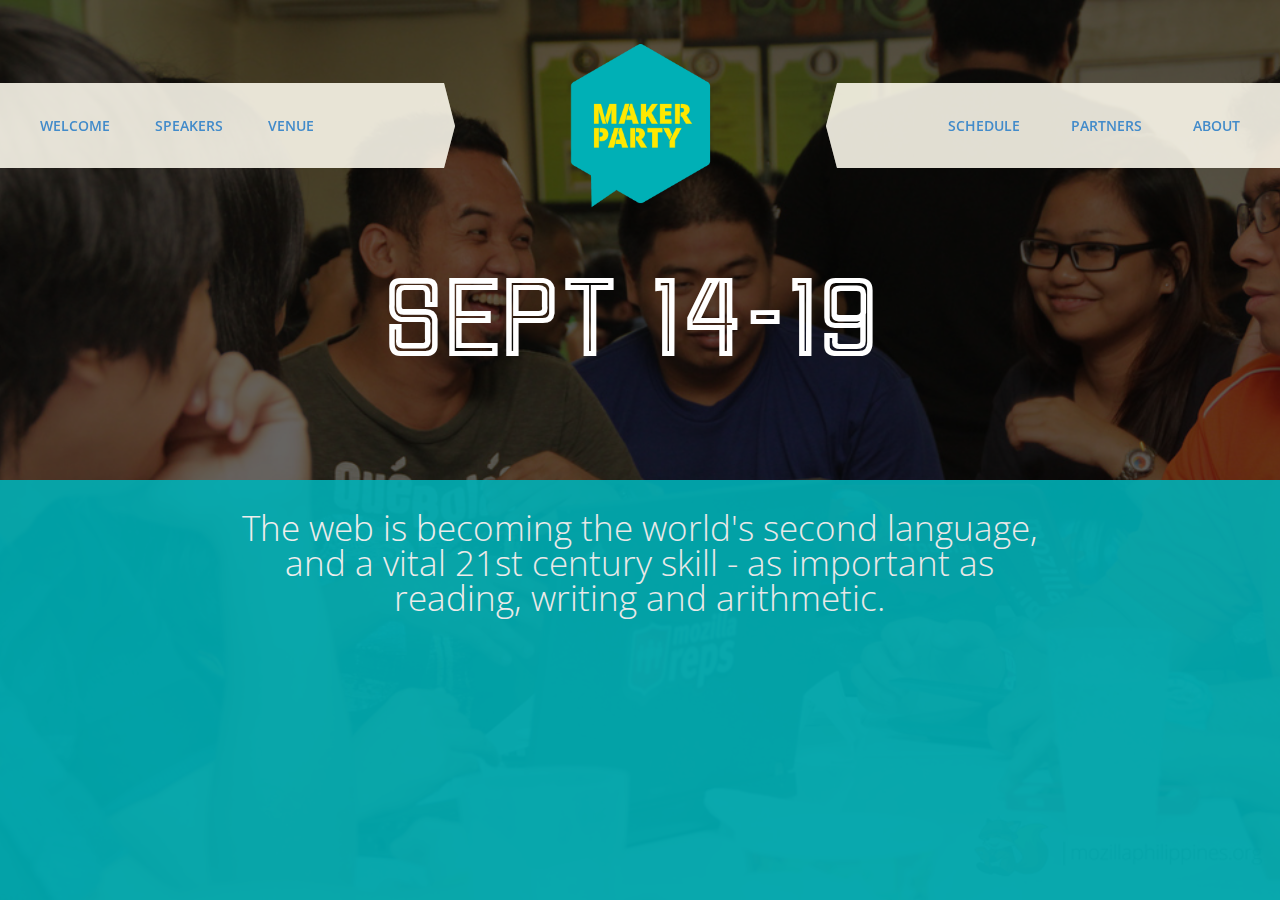
==== index.html @ e2e30bcb "First commit" ====
<!DOCTYPE html>
<html lang="en">

<head>
    <meta charset="UTF-8">
    <title>Maker Party Cochin</title>
    <link rel="icon" type="image/png" href="img/MakerPartyLogo.png">
    <link href='http://fonts.googleapis.com/css?family=Open+Sans:400,700,300,600' rel='stylesheet' type='text/css'>
    <link rel="stylesheet" href="css/bootstrap.min.css">
    <link rel="stylesheet" href="css/style.css">
    <link rel="stylesheet" href="css/mediaquery.css">
    <script type="text/javascript" src="js/jquery.js"></script>
    <script type="text/javascript" src="js/masonry.js"></script>
    <script type="text/javascript" src="js/style.js"></script>
</head>

<body>
    <header>
        <h1 title="Web Maker Cochin"><a href="#intro"><img class="img-responsive center-block" src="img/MakerPartyLogo.png" alt="HDLive 2012"></a></h1>
        <nav>
            <div class="wrapper">
                <span id="toggle">Menu</span>
                <ul class="pull-left upper text-left">
                    <li><a href="#intro" title="Welcome" class="intro-nav">Welcome</a>
                    </li>
                    <li><a href="#speakers-top" title="Speakers" class="speakers-nav">Speakers</a>
                    </li>
                    <li><a href="#venue-top" title="Venue" class="venue-nav">Venue</a>
                    </li>
                </ul>
                <ul class="pull-right upper text-right">
                    <li><a href="#schedule" title="Schedule" class="schedule-nav">Schedule</a>
                    </li>
                    <li><a href="#partners" title="Partners" class="partners-nav">Partners</a>
                    </li>
                    <li><a href="#about" title="About" class="about-nav">About</a>
                    </li>
                </ul>
            </div>
        </nav>
    </header>
    <section class="landing screen-width">
       <div class="section-overlay"></div>
        <div class="container-fluid">
            <div class="row coverpic">
                <div class="col-md-6 col-md-offset-3 date text-center">
                    Sept 14-19
                </div>
            </div>
            <div class="row webmakermotorow">
                <div class="col-xs-10 col-xs-offset-1 col-md-8 col-md-offset-2 webmakermoto text-center">
                    <span>The web is becoming the world's second language, and a vital 21st century skill - as important as reading, writing and arithmetic.</span>
                </div>
            </div>
        </div>
    </section>
</body>

</html>
---- css/style.css ----
body{
    font-family: 'Open Sans', sans-serif;
}
@font-face {
            font-family: 'testfont';
            src: url('../fonts/HallandaleSquareInline.ttf');
        }
.section-overlay{background-color:rgba(0,0,0,0.6);position:absolute;width:100%;height:100%;left:0;top:0;}
header {
    position: fixed;
    z-index: 1000;
    display: block;
    width: 100%;
    height: 170px;
    padding: 0px;
    margin: 0px;
    font-family: 'Open Sans', sans-serif;
    font-weight:600;
    background-color:transparent;
}
header h1 {
    text-align: center;
    max-width: 385px;
    max-height:204px;
    margin: 23px auto 0px;
    position: relative;
    z-index: 1;
}
header h1 img{
    max-width: 385px;
    max-height:204px;
}
nav {
    position: absolute;
    top: 83px;
    width: 100%;
    height: 85px;
    background: url('../img/BG-nav.png') no-repeat scroll center center transparent;
    display:block;
}
.wrapper {
    display: block;
    margin: 0px auto;
    padding: 0px;
    max-width: 1200px;
}
nav #toggle {
    display: none;
    height: 50px;
    text-align: center;
    cursor: pointer;
    text-indent: -999em;
    background: url('../img/BG-toggle-icon.png') no-repeat scroll center center transparent;
}
.upper {
    text-transform: uppercase;
}
nav ul {
    width: 49%;
    line-height: 85px;
    padding: 0px;
    margin: 0px;
    position: relative;
}
nav ul a{
    /*color:#00b0b6;*/
}
nav ul a:hover{
    text-decoration: none;
}
nav ul li {
    display: inline-block;
}
nav .pull-left li{
    margin: 0px 7% 0px 0px;
}
nav .pull-right li{
    margin: 0px 0px 0px 8%;
}
.landing{
    /*background-color:#f1f1f1;*/
    background:url('../img/cover1.jpg') repeat scroll center center / cover transparent;
}
.date{
    font-family: 'testfont';
    color:#fff;
    font-size:90px;
    padding-top:20%;
    letter-spacing:5px;
}
.coverpic{
    height:480px;
}
.webmakermotorow{
    background-color:#00b0b6;
    opacity:0.9;
    box-shadow: 2px 2px 2px #fff;
    font-weight: 300;
    
}
.webmakermoto{
    padding-top:30px;
    font-size:35px;
    line-height:35px;
    color:#fff;
}
---- css/mediaquery.css ----
/*
 * Media queries ------------------------------------
 */

@media screen and (max-width: 1260px) {
	.wrapper{padding:0 5%;width:90%;}
	nav .wrapper{padding:0 3%;width:94%;}
	footer #sticky{padding-right:0;width:90%;}
	footer #signup {width:78%;}
	footer #socialise {width:22%;}	
}
@media screen and (max-width: 1080px) {
	
	#intro h2{font-size:14em;}
	#intro h3{font-size:3em;}
	body{font-size:11px;} 
	#topbar p{width:33%}
	nav ul{	width:32%;}
	#speakers .mini-bio{font-size:1.2em;}
	#speakers article{padding-left:15%;}
	#speakers article.odd{margin-left:0;}
	#speakers article.even{margin-left:125px;}
	#speakers article.blank{width:0;height:0;}
	#venue-detail object{height:180px;}
	.slide-pane ul li{margin:0 15px;}
	.slide-pane .spacer-right{right:-50px;width:70px;}
	#partners-list div{width:44%;}	
	#sponsors-list div{min-height:330px;}
}
@media screen and (max-width: 960px) {
	
	header{position:inherit;height:0;}
	
	#topbar{background:rgb(12,79,89);z-index:1001;}
	#topbar,nav {position:fixed!important;}
	#topbar p{font-size:1.7em;background:none;}
	#topbar .left{width:40%;text-align:left;padding-left:3%;}
	#topbar .right{width:40%;text-align:right;padding-right:0;}
	#topbar a{float:right;}
	#topbar span{display:none;}
	#topbar a small{display:block;float:left;margin-right:-43px;padding:2px 0;font-size:0.7em;letter-spacing:0.05em;line-height:23px;}
	#topbar a strong{position:relative;background:url('../images/BG-orange-stripe.png')repeat center;top:0;width:auto;padding:0 20px;height:46px;overflow:hidden;line-height:60px;}
	#topbar a strong em{display:inline-block;vertical-align:baseline;font-size:2.5em;}
	#topbar a:hover strong{padding:0 22px;} 
	
	nav{position:absolute;top:0px;width:100%;height:50px;background:rgba(245,242,230,0.9);z-index:1000 !important;}
	nav .wrapper{padding:0;width:100%;}
	nav ul{line-height:50px;width:47.5%;font-size:1.2em;}
	nav ul.pull-left{text-align:right;}
	nav ul.pull-right{text-align:left;}
	nav ul.pull-left li{margin:0 0 0 10%;}
	nav ul.pull-right li{margin:0 10% 0 0;}
	nav ul.pull-left:last-child{margin:0;}
	nav ul.pull-right:last-child{margin:0;}
	
	h1{top:50px;}
	
	#intro h2{font-size:11em;}
	#intro h3{font-size:2.4em;}
	
	#speakers article{padding-left:10%;}
	#sponsors-list div{min-height:340px;}
	
	#venue-top{height:200px;}
	#venue{background-image:none;background-color:rgb(99,35,0);padding-bottom:40px;}
	#venue-intro,#venue-detail{background-image:url('../images/BG-venue-sml.png');}
	#venue-intro h3{padding:20px 5%;}
	#venue-detail address{width:60%;}
	#venue-detail a.upper{width:300px;height:80px;font-size:2.2em;line-height:75px;background-position:-613px -50px;}
	
	#schedule h2{padding-top:140px;}
		
	#partners-list h2{padding-top:140px;}
	
	#about{padding-top:120px;}
	#about #about-why div{width:46%;}
	#about #about-why blockquote{width:90%;padding:30px 0;}
	
	footer #signup input[type="text"],footer #signup input[type="email"]{width:72%;background-image:none;margin:10px 0;}
	footer #signup input[type="submit"]{background-position:0 0;width:89px;height:104px;font-size:2.2em;margin:-48px 0 0 3%;}
	footer #socialise {width:22%;}	
	footer #socialise h5{float:left;margin-right:2%;}
	footer #socialise a{margin:5px 5% 0 0;}
	footer #socialise a#lanyrd{margin:0 0 0 20%;}
	
	.inner h1{padding:90px 0 30px 0;}
}
@media screen and (max-width: 800px) {
	nav ul.pull-left li{margin:0 0 0 6%;}
	nav ul.pull-right li{margin:0 6% 0 0;}
	#speakers article{padding-left:4%;}
}
@media screen and (max-width: 700px) {
	
	nav{display:block;height:auto;}
	nav #toggle{display:block;}
	nav ul{display:none;width:100%;float:left;}
	nav ul, nav li{padding:0;margin:0 !important;text-align:left;}
	nav li{width:33.33332%;float:left;}
	nav li a{display:block;padding:0 3%;text-align:center;}	
	nav li{border-top:1px solid;}
	
	#topbar a small{margin-right:-50px;}
	#topbar a strong em{font-size:2.2em;}
	
	
	#intro h2{font-size:9em;line-height:0.8em;padding:340px 5% 10px 5%;}
	
	#speakers h2{margin-bottom:-130px;}
	#speakers article{margin:0 auto!important;padding:15px 0;height:auto;border-bottom:rgb(169,166,152) 2px solid; width:100%;}
	#speakers article:last-child{border-bottom:0;}
	#speakers .mini-bio{font-size:1.4em;float:right;background:none;width:48%;padding:0;text-align:left;height:auto;}
	#speakers .mini-bio h3{padding:25% 0 0 0;font-size:2.2em;}
	#speakers article.blank{display:none;}
	#speakers img{margin:3% 0 0 0;float:left;width:48%;max-width:250px;}
	.fancybox-inner .top p{width:100%;border-bottom:1px solid;}
	.fancybox-inner .top p:last-child{border-bottom:none;}
	
	#venue-intro #tag{position:inherit;float:none;margin:0;padding:10px 0 2px 0;display:block;width:100%;font-size:4em;box-shadow:none;}
	#venue-detail h2 img,#venue-intro h2 img{width:40.6%;}
	#venue-intro h3{font-size:0.8em;}
	#venue-detail a.upper{width:230px;height:68px;font-size:2.2em;line-height:64px;background-position:-648px -62px;}
	#venue-intro #tag{font-size:2.2em;}
	
	#schedule h2{padding-top:110px;font-size:8em;}

	#partners img{padding-top:0;border-top:2px solid;}
	#partners-list div{width:95%;padding-bottom:40px;}
	#partners-list h3,#sponsors-list h3{border-top:none;padding-top:0;}
	#partners h2{padding:110px 0 0 0;font-size:8em;}
	#sponsors-list div{width:44%;}
	#sponsors-list div{min-height:300px;}
	#friends-list div{width:28%;}
	#friends-list img{border-top:none;}
	
	#about{padding-bottom:840px;}
	#about h2{padding-top:50px; font-size:8em;}
	#about #about-why div{width:100%;}
	#about #about-why h3{font-size:6em;line-height:0.9em;}
	#estuary div{height:auto; padding:90px 5% 5% 5%; width:90%;}
	#estuary div img{display:block;position:absolute;left:50%;margin-left:-100px;top:-85px;}
	#estuary p{	float:none;	width:100%;	margin-left:0;font-size:1.2em;padding:15px 0;}
	#estuary p strong{text-align:center;font-size:1.6em;}
	#estuary a{float:none;display:block;width:100%;}

	footer h5{font-size:3.6em;text-align:center;}
	footer h6{font-size:2em;padding:80px 2%;}
	footer #sticky{padding-left:0;width:90%;}
	footer #signup{width:100%;padding:0;}
	footer #signup input[type="text"],footer #signup input[type="email"]{width:75%;}
	footer #socialise h5{display:none;}
	footer #socialise{width:100%;display:block;margin:20px auto;text-align:center;}
	footer #socialise a{float:none;display:inline-block;margin:15px 1% !important;}
	
	#copyright{height:auto;padding:15px 0;}
	#copyright p{float:none;width:100%;text-align:center;line-height:1.2em;font-size:1.1em;}

	.inner h1{padding-top:50px;}

}
@media screen and (max-width: 550px) {

}
@media screen and (max-width: 480px) {
	body{font-size:13px;} 
	
	h1{width:90%;}
	
	nav #toggle{background-position:3% center;}
	
	#topbar p.left{width:97%;text-align:center;}
	#topbar a{margin-top:-11px;}
	#topbar a strong{padding-top:2px;height:47px;}
	#topbar a:hover strong{padding-top:2px;}
	
	#intro{padding-bottom:100px;}
	#intro h2{padding:90% 5% 10px 5%; font-size:8em;}
	#intro h3{font-size:2.4em;}
	#intro p{font-size:1.5em;}
	
	#speakers h2{max-width:276px;height:45px;line-height:51px;font-size:2.5em;background-position:-444px -130px;}
	#speakers .mini-bio{width:100%;text-align:center;}
	#speakers .mini-bio h3{padding-top:35% !important;text-align:center;padding:0;font-size:1.8em;}
	#speakers img{width:30%;position:absolute;top:2%;left:50%;margin-left:-15%;}
	
	#venue .wrapper{width:100%;padding:0;}
	
	.slide-pane ul li{margin:0 20px;}
	.slide-pane .spacer-right{right:-60px;width:80px;}
	
	#partners h2{font-size:7em !important;}
	#partners-list p a{background-position:-444px -130px;background-color:rgb(12,79,89);}
	#sponsors-list div{width:95%;}
	#sponsors-list div{padding-bottom:25px;}
	
	#friends-list div{width:44%;}
	#intouch p a{display:block;padding:10px;margin:10px 0;background:rgb(4,56,64);border-radius:6px;}
	
	#about #about-us div{width:100%;padding-bottom:30px;}
	#about #about-us blockquote{margin:0;padding:20px 0;}
	#about #about-us div.right{padding-top:40px;border-top:rgb(169,166,152) 2px solid;}
	#about-why div{width:100%;}
	
	footer h6{padding:40px 0;font-size:1.4em;}
	footer #signup input[type="text"],footer #signup input[type="email"]{width:100%;}
	footer #signup input[type="submit"]{background:url('../images/BG-orange-stripe.png')repeat center; height:44px;width:100%;margin:10px auto;}
	
	#copyright p em{display:none;}
	#copyright p a{display:block;padding:10px;margin:10px 0;background:rgb(4,56,64);border-radius:6px;}

	.container{background-size:100%;height:300px;width: 280px;padding:90px 10px 0 10px;}
	.container h2{font-size:2.5em;}
	.container p{font-size:1.1em;}
	
	#privacy h2{font-size:5.2em;}
}
@media screen and (max-width: 400px) {
	nav li{width:100%;height:53px;line-height:53px;}
	nav li a{text-align:left;}
}
/* 
 * iPhone Only -----------------------------------------
 */
@media only screen and (max-device-width: 480px) {
	
	body,#intro,#speakers,#venue,#schedule,#about,#venue-top{background-image:none;}
	body{background-color:rgb(232,230,216);}
	#speakers,#venue-top{background:rgb(241,238,225);}
	#speakers div.angleleft, #speakers div.angleright{display:none;}
	#venue{background-color:rgb(146,51,0);}
	#schedule{background-color:rgb(12,79,89);}
	footer #signup input[type="text"],footer #signup input[type="email"]{width:95%;}
}
/* 
 * iPad Only -----------------------------------------
 */
@media only screen and (min-device-width: 768px) and (max-device-width: 1024px) {
	body,#intro,#venue,#schedule,#about{background-image:none;}
	body{background-color:rgb(232,230,216);}
	#venue{background-color:rgb(146,51,0);}
	#schedule{background-color:rgb(12,79,89);}
}
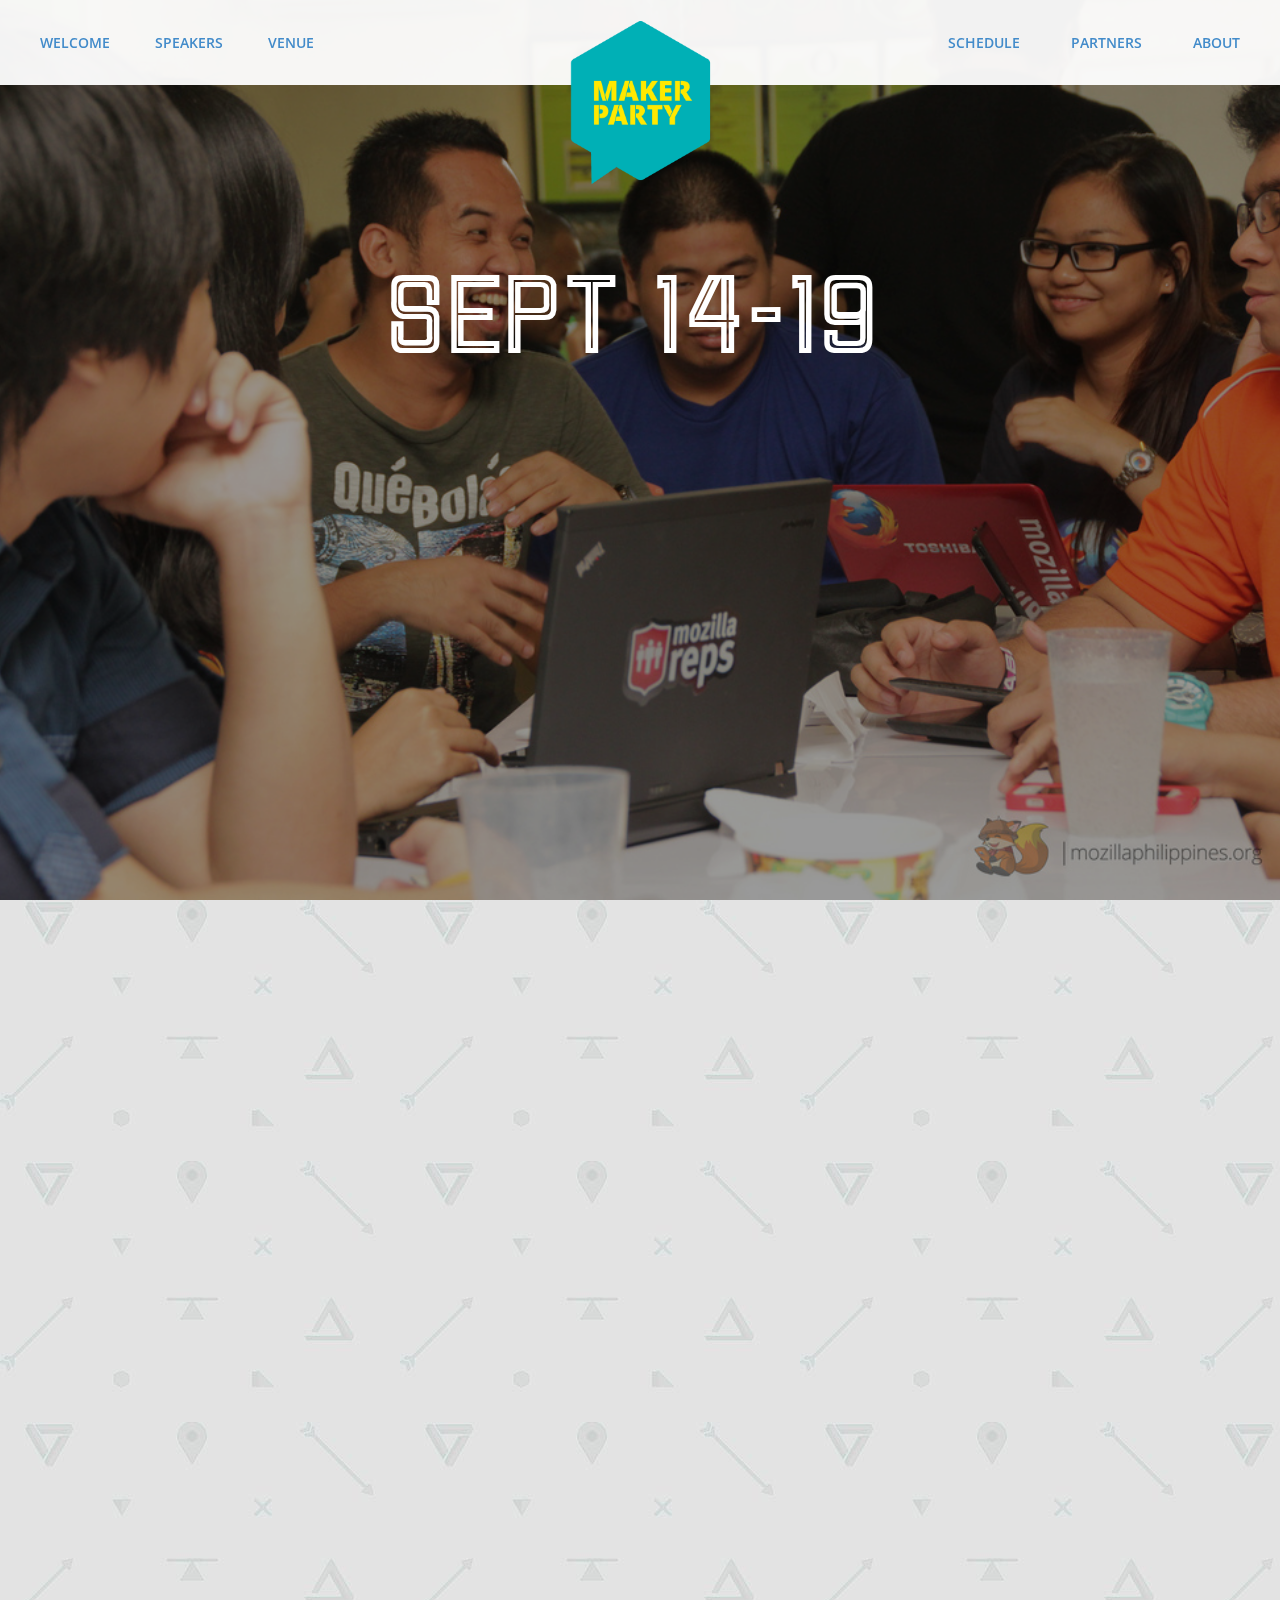
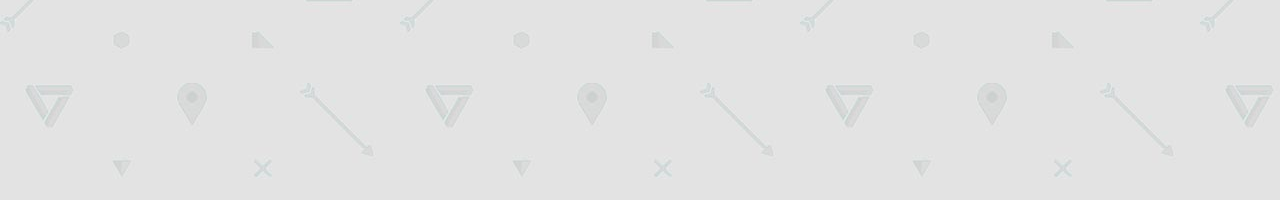
==== commit b46bada3: "changes to header" ====
--- a/index.html
+++ b/index.html
@@ -43,17 +43,15 @@
        <div class="section-overlay"></div>
         <div class="container-fluid">
             <div class="row coverpic">
-                <div class="col-md-6 col-md-offset-3 date text-center">
+                <div class="col-xs-12 col-sm-8 col-sm-offset-2 col-md-6 col-md-offset-3 date text-center">
                     Sept 14-19
-                </div>
-            </div>
-            <div class="row webmakermotorow">
-                <div class="col-xs-10 col-xs-offset-1 col-md-8 col-md-offset-2 webmakermoto text-center">
-                    <span>The web is becoming the world's second language, and a vital 21st century skill - as important as reading, writing and arithmetic.</span>
                 </div>
             </div>
         </div>
     </section>
+    <section class="mpdesc">
+        
+    </section>
 </body>
 
 </html>--- a/css/style.css
+++ b/css/style.css
@@ -5,7 +5,7 @@
             font-family: 'testfont';
             src: url('../fonts/HallandaleSquareInline.ttf');
         }
-.section-overlay{background-color:rgba(0,0,0,0.6);position:absolute;width:100%;height:100%;left:0;top:0;}
+.section-overlay{background-color:rgba(0,0,0,0.4);position:absolute;width:100%;height:100%;left:0;top:0;}
 header {
     position: fixed;
     z-index: 1000;
@@ -22,7 +22,7 @@
     text-align: center;
     max-width: 385px;
     max-height:204px;
-    margin: 23px auto 0px;
+    margin: 0px auto 0px;
     position: relative;
     z-index: 1;
 }
@@ -32,10 +32,10 @@
 }
 nav {
     position: absolute;
-    top: 83px;
+    top: 0px;
     width: 100%;
     height: 85px;
-    background: url('../img/BG-nav.png') no-repeat scroll center center transparent;
+    background-color:rgba(255,255,255,0.95);
     display:block;
 }
 .wrapper {
@@ -84,9 +84,9 @@
 .date{
     font-family: 'testfont';
     color:#fff;
-    font-size:90px;
-    padding-top:20%;
+    font-size:7vmax;
     letter-spacing:5px;
+    word-break: keep-all;
 }
 .coverpic{
     height:480px;
@@ -95,12 +95,10 @@
     background-color:#00b0b6;
     opacity:0.9;
     box-shadow: 2px 2px 2px #fff;
-    font-weight: 300;
+    
     
 }
-.webmakermoto{
-    padding-top:30px;
-    font-size:35px;
-    line-height:35px;
-    color:#fff;
+.mpdesc{
+    background-image:url('../img/b.jpg');
+    background-repeat: repeat;
 }